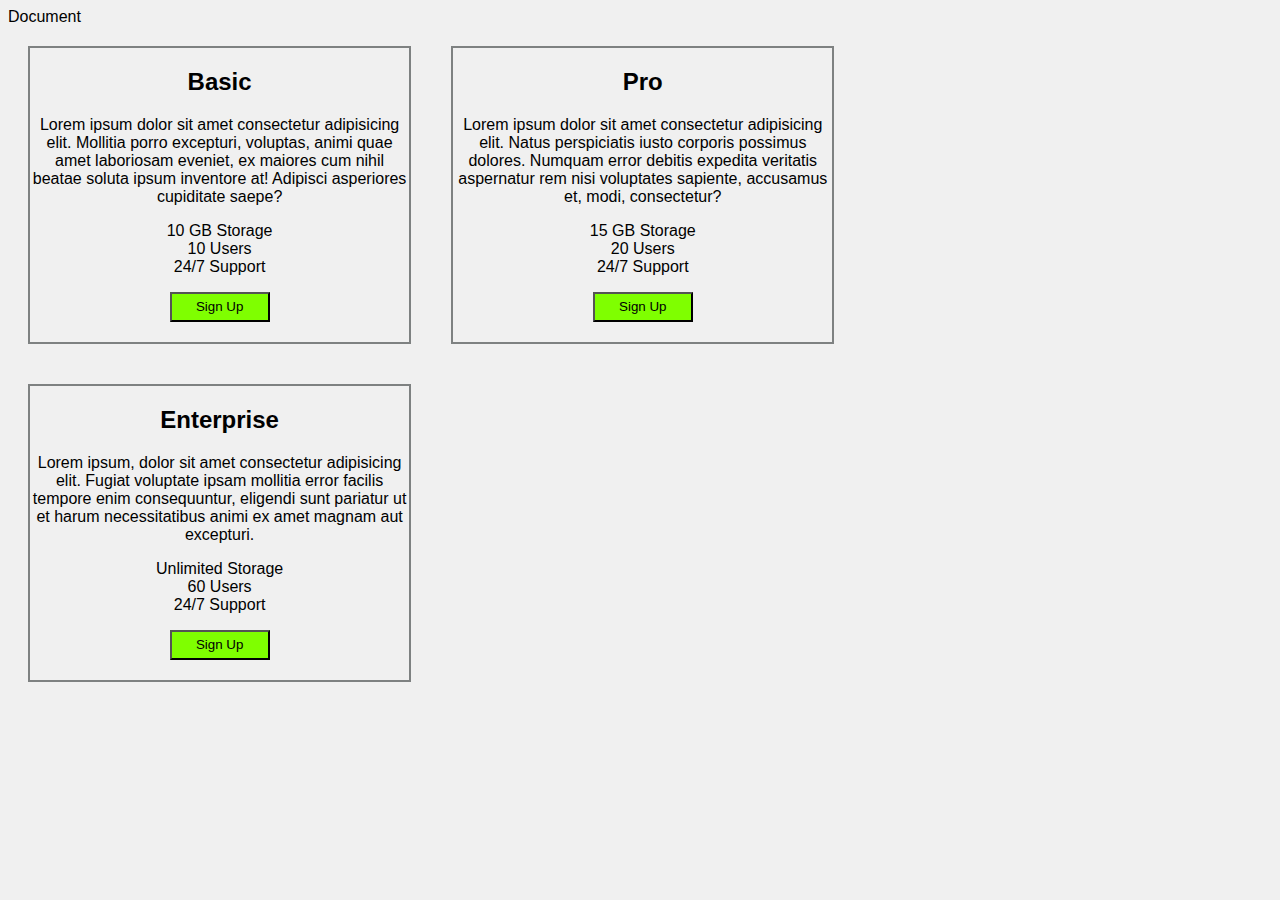
==== price.html @ 4662c490 "added exercises" ====
<!DOCTYPE html>
<html lang="en">
<head>
    <meta charset="UTF-8">
    <meta http-equiv="X-UA-Compatible" content="IE=edge">
    <meta name="viewport" content="width=device-width, initial-scale=1.0">
    <link rel="stylesheet" href="./pricec.css"
    <title>Document</title>
</head>
<body>
    <div class="price-cards">
        <div class="card1">
            <h2>Basic</h2>
            <p>Lorem ipsum dolor sit amet consectetur adipisicing elit. Mollitia porro excepturi, voluptas, animi quae amet laboriosam eveniet, ex maiores cum nihil beatae soluta ipsum inventore at! Adipisci asperiores cupiditate saepe?</p>
            <ul>
                <li>10 GB Storage</li>
                <li>10 Users</li>
                <li>24/7 Support</li>
            </ul>
            <button>Sign Up</button>
        </div>
        <div class="card2">
            <h2>Pro</h2>
            <p>Lorem ipsum dolor sit amet consectetur adipisicing elit. Natus perspiciatis iusto corporis possimus dolores. Numquam error debitis expedita veritatis aspernatur rem nisi voluptates sapiente, accusamus et, modi, consectetur?</p>
            <ul>
                <li>15 GB Storage</li>
                <li>20 Users</li>
                <li>24/7 Support</li>
            </ul>
            <button>Sign Up</button>
        </div>
        <div class="card3">
            <h2>Enterprise</h2>
            <p>Lorem ipsum, dolor sit amet consectetur adipisicing elit. Fugiat voluptate ipsam mollitia error facilis tempore enim consequuntur, eligendi sunt pariatur ut et harum necessitatibus animi ex amet magnam aut excepturi.</p>
            <ul>
                <li>Unlimited Storage</li>
                <li>60 Users</li>
                <li>24/7 Support</li>
            </ul>
            <button>Sign Up</button>
        </div>
    </div>
</body>
</html>
---- pricec.css ----
body{
    background-color: #f0f0f0;
    font-family:Arial, Helvetica, sans-serif;
}
.card1,.card2, .card3{
    border: 2px solid rgb(126, 129, 129);
    float: left;
    width: 30%;
    margin:20px;
    
}
.price-cards, h2{
    text-align: center;
}
.price-cards,li{
    list-style: none;
}
.price-cards button{
    width:100px;
    height:30px;
    margin-bottom: 20px;
    background-color: chartreuse;
}
.price-cards ul{
    padding-right: 40px;
}
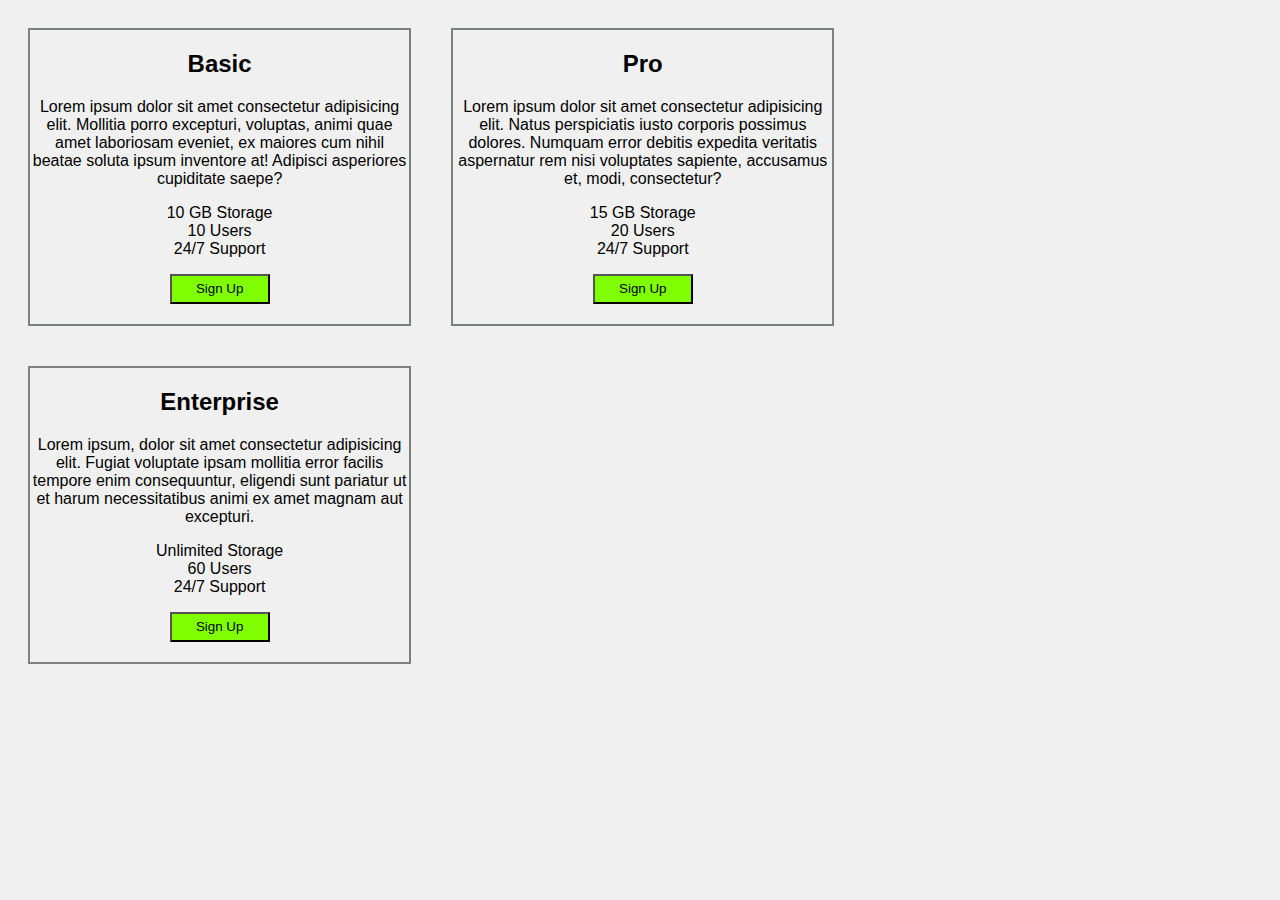
==== commit da58585f: "solved problem with css file" ====
--- a/price.html
+++ b/price.html
@@ -4,7 +4,7 @@
     <meta charset="UTF-8">
     <meta http-equiv="X-UA-Compatible" content="IE=edge">
     <meta name="viewport" content="width=device-width, initial-scale=1.0">
-    <link rel="stylesheet" href="./pricec.css"
+    <link rel="stylesheet" href="./pricec.css">
     <title>Document</title>
 </head>
 <body>
